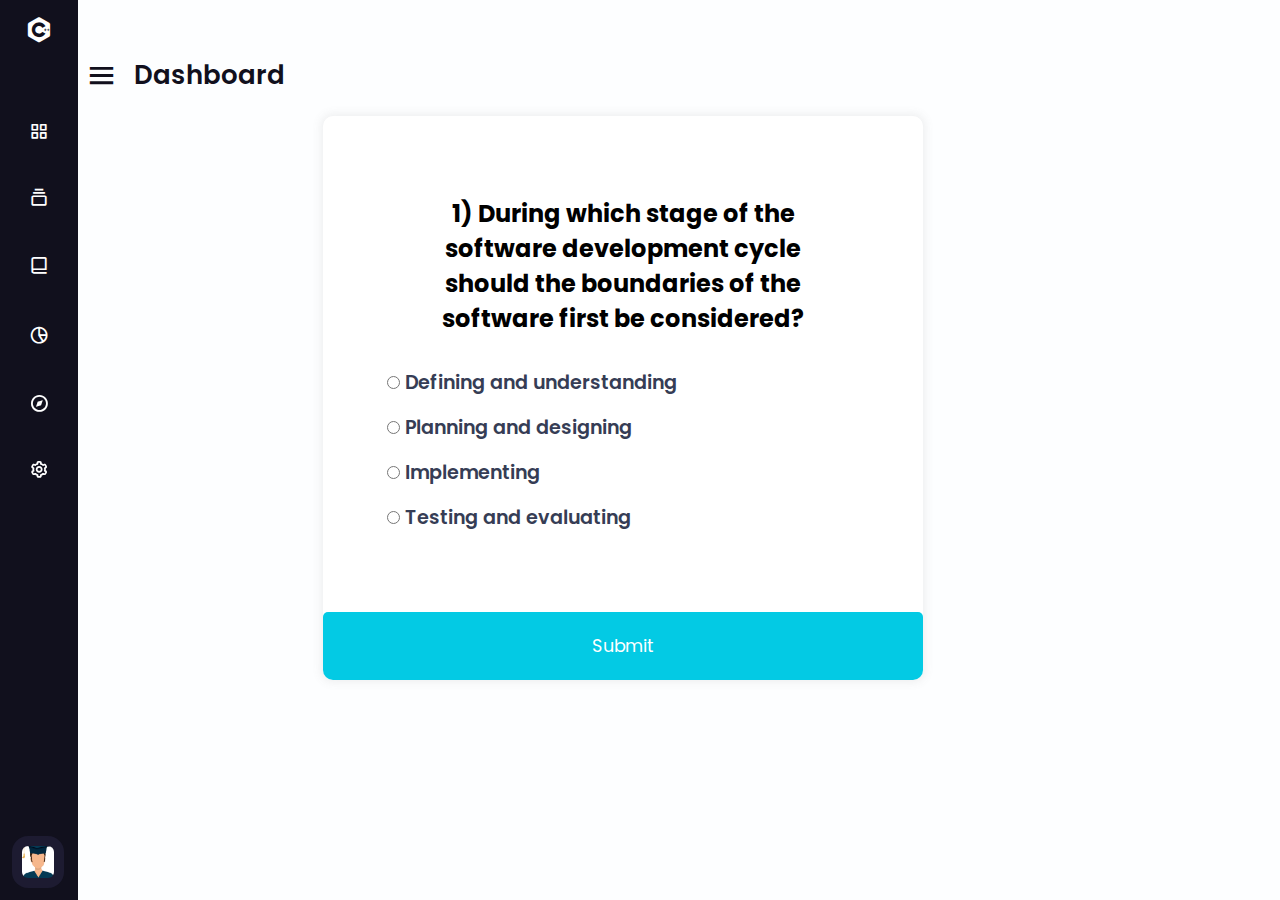
==== SDD task 1/questions.html @ 73c17043 "Add files via upload" ====
<!DOCTYPE html>
<html lang="en">

<head>
  <meta charset="UTF-8">
  <meta http-equiv="X-UA-Compatible" content="IE=edge">
  <meta name="viewport" content="width=device-width, initial-scale=1.0">
  <title>Dashboard</title>
  <link href='https://unpkg.com/boxicons@2.1.4/css/boxicons.min.css' rel='stylesheet'>
  <link rel="stylesheet" href="styles.css">
  <style>
    @import url('https://fonts.googleapis.com/css2?family=Poppins:wght@200;300;400;500&display=swap');

    .home-section {
      position: relative;
      background: transparent;
      left: 260px;
      width: calc(100% - 260px);
      transition: all 0.5s ease;
      margin-bottom: 750px;
    }

    * {
      box-sizing: border-box;
    }

    body {
      background-color: #fdfeff;
      font-family: 'Poppins', sans-serif;
      display: flex;
      align-items: center;
      justify-content: center;
      height: 100vh;
      overflow: hidden;
      margin: 0;
    }

    .quiz-container {
      background-color: #fff;
      border-radius: 10px;
      box-shadow: 0 0 10px 2px rgba(100, 100, 100, 0.1);
      width: 600px;
      overflow: hidden;
      margin-right: 350px;
      margin-top: 100px;
    }

    .quiz-header {
      padding: 4rem;
    }

    h2 {
      padding: 1rem;
      text-align: center;
      margin: 0;
    }

    ul {
      list-style-type: none;
      padding: 0;
    }

    ul li {
      font-size: 1.2rem;
      margin: 1rem 0;
    }

    ul li label {
      cursor: pointer;
    }

    button {
      background-color: #03cae4;
      color: #fff;
      border: none;
      display: block;
      width: 100%;
      cursor: pointer;
      font-size: 1.1rem;
      font-family: inherit;
      padding: 1.3rem;
      margin-left: 0;
    }

    button:hover {
      background-color: #04adc4;
    }
  </style>
</head>

<body>


  <!-- Sidebar -->
  <div class="sidebar close">
    <div class="logo-details">
      <i class='bx bxl-c-plus-plus'></i>
      <span class="logo_name">StudyFlow</span>
    </div>
    <ul class="nav-links">
      <li>
        <a href="dashboard.html">
          <i class='bx bx-grid-alt'></i>
          <span class="link_name">Dashboard</span>
        </a>
        <ul class="sub-menu blank">
          <li><a class="link_name" href="#">Dashboard</a></li>
        </ul>
      </li>
      <li>
        <div class="iocn-link">
          <a href="flashcards.html">
            <i class='bx bx-collection'></i>
            <span class="link_name">FlashCards</span>
          </a>
        </div>
        <ul class="sub-menu">
          <li><a class="link_name" href="#">Flashcards</a></li>
        </ul>
      </li>
      <li>
        <div class="iocn-link">
          <a href="closedpassage.html">
            <i class='bx bx-book-alt'></i>
            <span class="link_name">Closed Passage</span>
          </a>
        </div>
        <ul class="sub-menu">
          <li><a class="link_name" href="#">Closed Passage</a></li>
        </ul>
      </li>
      <li>
        <a href="questions.html">
          <i class='bx bx-pie-chart-alt-2'></i>
          <span class="link_name">Multiple Choice</span>
        </a>
        <ul class="sub-menu blank">
          <li><a class="link_name" href="#">Multiple Choice</a></li>
        </ul>
      </li>
      <li>
        <a href="instructions.html">
          <i class='bx bx-compass'></i>
          <span class="link_name">Instructions</span>
        </a>
        <ul class="sub-menu blank">
          <li><a class="link_name" href="#">Instructions</a></li>
        </ul>
      </li>
      <li>
        <a href="settings.html">
          <i class='bx bx-cog'></i>
          <span class="link_name">Setting</span>
        </a>
        <ul class="sub-menu blank">
          <li><a class="link_name" href="#">Setting</a></li>
        </ul>
      </li>
      <li>
        <div class="profile-details">
          <div class="profile-content">
            <img src="img/student-profile.jpg" alt="profileImg">
          </div>
          <div class="name-job">
            <div class="profile_name">John Mathew</div>
            <div class="job">Student</div>
          </div>
          <a href="login.html"><i class='bx bx-log-out'></i></a>
        </div>
      </li>
    </ul>
  </div>
  <section class="home-section">
    <div class="home-content">
      <i class='bx bx-menu'></i>
      <span class="text">Dashboard</span>
    </div>
  </section>






  <!-- Main Content -->
  <div class="main-content">
    <div class="quiz-container" id="quiz">
      <div class="quiz-header">
        <h2 id="question">Question Text</h2>
        <ul>
          <li>
            <input type="radio" name="answer" id="a" class="answer">
            <label for="a" id="a_text">Answer</label>
          </li>
          <li>
            <input type="radio" name="answer" id="b" class="answer">
            <label for="b" id="b_text">Answer</label>
          </li>
          <li>
            <input type="radio" name="answer" id="c" class="answer">
            <label for="c" id="c_text">Answer</label>
          </li>
          <li>
            <input type="radio" name="answer" id="d" class="answer">
            <label for="d" id="d_text">Answer</label>
          </li>
        </ul>
      </div>
      <button id="submit">Submit</button>
    </div>
  </div>


  <script>
    let arrow = document.querySelectorAll(".arrow");
    for (var i = 0; i < arrow.length; i++) {
      arrow[i].addEventListener("click", (e) => {
        let arrowParent = e.target.parentElement.parentElement;//selecting main parent of arrow
        arrowParent.classList.toggle("showMenu");
      });
    }
    let sidebar = document.querySelector(".sidebar");
    let sidebarBtn = document.querySelector(".bx-menu");
    console.log(sidebarBtn);
    sidebarBtn.addEventListener("click", () => {
      sidebar.classList.toggle("close");
    });



    const quizData = [
      {
        question: "1) During which stage of the software development cycle should the boundaries of the software first be considered?",
        a: "Defining and understanding",
        b: "Planning and designing",
        c: "Implementing",
        d: "Testing and evaluating",
        correct: "a",
      },
      {
        question: "2) Which of the following best describes quality assurance?",
        a: "Comparing the performance of similar technologies",
        b: "Responding to user feedback to improve a software package",
        c: "Implementing a documented process to ensure defined criteria are met",
        d: "Evaluating a software product to ensure that the client’s needs are satisfied",
        correct: "c",
      },
      {
        question: "3) What is the purpose of dynamic link libraries (DLLs)?",
        a: "To enable faster compilation of source code",
        b: "To allow developers to re-use their programs",
        c: "To allow appropriate system modules to be accessed at run time",
        d: "To enable modules written in different higher-level languages to be incorporated",
        correct: "c",
      },
      {
        question: "4) At which level of testing would a software developer use a driver?",
        a: "Acceptance",
        b: "Module",
        c: "Program",
        d: "System",
        correct: "b",
      },
      {
        question: "5) During which process would a software developer be most likely to use a metalanguage?",
        a: "Creating source code",
        b: "Developing a token streamule",
        c: "Conducting lexical analysis",
        d: "Generating random test data",
        correct: "a",
      },

    ];
    const quiz = document.getElementById('quiz')
    const answerEls = document.querySelectorAll('.answer')
    const questionEl = document.getElementById('question')
    const a_text = document.getElementById('a_text')
    const b_text = document.getElementById('b_text')
    const c_text = document.getElementById('c_text')
    const d_text = document.getElementById('d_text')
    const submitBtn = document.getElementById('submit')
    let currentQuiz = 0
    let score = 0
    loadQuiz()
    function loadQuiz() {
      deselectAnswers()
      const currentQuizData = quizData[currentQuiz]
      questionEl.innerText = currentQuizData.question
      a_text.innerText = currentQuizData.a
      b_text.innerText = currentQuizData.b
      c_text.innerText = currentQuizData.c
      d_text.innerText = currentQuizData.d
    }
    function deselectAnswers() {
      answerEls.forEach(answerEl => answerEl.checked = false)
    }
    function getSelected() {
      let answer
      answerEls.forEach(answerEl => {
        if (answerEl.checked) {
          answer = answerEl.id
        }
      })
      return answer
    }
    submitBtn.addEventListener('click', () => {
      const answer = getSelected()
      if (answer) {
        if (answer === quizData[currentQuiz].correct) {
          score++
        }
        currentQuiz++
        if (currentQuiz < quizData.length) {
          loadQuiz()
        } else {
          quiz.innerHTML = `
           <h2>You answered ${score}/${quizData.length} questions correctly</h2>
           <button onclick="location.reload()">Reload</button>
           `
        }
      }
    })




  </script>
</body>






</html>
---- SDD task 1/styles.css ----
@import url('https://fonts.googleapis.com/css2?family=Poppins:wght@300;400;500;600;700&display=swap');


/*Dashboard CSS*/


* {
  margin: 0;
  padding: 0;
  box-sizing: border-box;
  font-family: 'Poppins', sans-serif;
  box-sizing: border-box;
}

.sidebar {
  position: fixed;
  top: 0;
  left: 0;
  height: 100%;
  width: 260px;
  background: #11101d;
  z-index: 100;
  transition: all 0.5s ease;
}

.sidebar.close {
  width: 78px;
}

.sidebar .logo-details {
  height: 60px;
  width: 100%;
  display: flex;
  align-items: center;
}

.sidebar .logo-details i {
  font-size: 30px;
  color: #fff;
  height: 50px;
  min-width: 78px;
  text-align: center;
  line-height: 50px;
}

.sidebar .logo-details .logo_name {
  font-size: 22px;
  color: #fff;
  font-weight: 600;
  transition: 0.3s ease;
  transition-delay: 0.1s;
}

.sidebar.close .logo-details .logo_name {
  transition-delay: 0s;
  opacity: 0;
  pointer-events: none;
}

.sidebar .nav-links {
  height: 100%;
  padding: 30px 0 150px 0;
  overflow: auto;
}

.sidebar.close .nav-links {
  overflow: visible;
}

.sidebar .nav-links::-webkit-scrollbar {
  display: none;
}

.sidebar .nav-links li {
  position: relative;
  list-style: none;
  transition: all 0.4s ease;
}

.sidebar .nav-links li:hover {
  background: #1d1b31;
}

.sidebar .nav-links li .iocn-link {
  display: flex;
  align-items: center;
  justify-content: space-between;
}

.sidebar.close .nav-links li .iocn-link {
  display: block
}

.sidebar .nav-links li i {
  height: 50px;
  min-width: 78px;
  text-align: center;
  line-height: 50px;
  color: #fff;
  font-size: 20px;
  cursor: pointer;
  transition: all 0.3s ease;
}

.sidebar .nav-links li.showMenu i.arrow {
  transform: rotate(-180deg);
}

.sidebar.close .nav-links i.arrow {
  display: none;
}

.sidebar .nav-links li a {
  display: flex;
  align-items: center;
  text-decoration: none;
}

.sidebar .nav-links li a .link_name {
  font-size: 18px;
  font-weight: 400;
  color: #fff;
  transition: all 0.4s ease;
}

.sidebar.close .nav-links li a .link_name {
  opacity: 0;
  pointer-events: none;
}

.sidebar .nav-links li .sub-menu {
  padding: 6px 6px 14px 80px;
  margin-top: -10px;
  background: #1d1b31;
  display: none;
}

.sidebar .nav-links li.showMenu .sub-menu {
  display: block;
}

.sidebar .nav-links li .sub-menu a {
  color: #fff;
  font-size: 15px;
  padding: 5px 0;
  white-space: nowrap;
  opacity: 0.6;
  transition: all 0.3s ease;
}

.sidebar .nav-links li .sub-menu a:hover {
  opacity: 1;
}

.sidebar.close .nav-links li .sub-menu {
  position: absolute;
  left: 100%;
  top: -10px;
  margin-top: 0;
  padding: 10px 20px;
  border-radius: 0 6px 6px 0;
  opacity: 0;
  display: block;
  pointer-events: none;
  transition: 0s;
}

.sidebar.close .nav-links li:hover .sub-menu {
  top: 0;
  opacity: 1;
  pointer-events: auto;
  transition: all 0.4s ease;
}

.sidebar .nav-links li .sub-menu .link_name {
  display: none;
}

.sidebar.close .nav-links li .sub-menu .link_name {
  font-size: 18px;
  opacity: 1;
  display: block;
}

.sidebar .nav-links li .sub-menu.blank {
  opacity: 1;
  pointer-events: auto;
  padding: 3px 20px 6px 16px;
  opacity: 0;
  pointer-events: none;
}

.sidebar .nav-links li:hover .sub-menu.blank {
  top: 50%;
  transform: translateY(-50%);
}

.sidebar .profile-details {
  position: fixed;
  bottom: 0;
  width: 260px;
  display: flex;
  align-items: center;
  justify-content: space-between;
  background: #1d1b31;
  padding: 12px 0;
  transition: all 0.5s ease;
}

.sidebar.close .profile-details {
  background: none;
}

.sidebar.close .profile-details {
  width: 78px;
}

.sidebar .profile-details .profile-content {
  display: flex;
  align-items: center;
}

.sidebar .profile-details img {
  height: 52px;
  width: 52px;
  object-fit: cover;
  border-radius: 16px;
  margin: 0 14px 0 12px;
  background: #1d1b31;
  transition: all 0.5s ease;
}

.sidebar.close .profile-details img {
  padding: 10px;
}

.sidebar .profile-details .profile_name,
.sidebar .profile-details .job {
  color: #fff;
  font-size: 18px;
  font-weight: 500;
  white-space: nowrap;
}

.sidebar.close .profile-details i,
.sidebar.close .profile-details .profile_name,
.sidebar.close .profile-details .job {
  display: none;
}

.sidebar .profile-details .job {
  font-size: 12px;
}

.home-section {
  position: relative;
  background: transparent;
  left: 260px;
  width: calc(100% - 260px);
  transition: all 0.5s ease;
}

.sidebar.close~.home-section {
  left: 78px;
  width: calc(100% - 78px);
}

.home-section .home-content {
  height: 60px;
  display: flex;
  align-items: center;
}

.home-section .home-content .bx-menu,
.home-section .home-content .text {
  color: #11101d;
  font-size: 35px;
}

.home-section .home-content .bx-menu {
  margin: 0 15px;
  cursor: pointer;
}

.home-section .home-content .text {
  font-size: 26px;
  font-weight: 600;
}

@media (max-width: 400px) {
  .sidebar.close .nav-links li .sub-menu {
    display: none;
  }

  .sidebar {
    width: 78px;
  }

  .sidebar.close {
    width: 0;
  }

  .home-section {
    left: 78px;
    z-index: 100;
  }

  .sidebar.close~.home-section {
    width: 100%;
    left: 0;
  }
}





body {
  background: #faf9fa;
  font-family: 'Roboto', sans-serif;
}

.main-content {
  min-height: 100vh;
  margin-left: 100px;
  transition: all 0.5s ease;
  padding: 1rem;
}

.statistics {
  display: grid;
  grid-template-columns: repeat(3, 1fr);
  gap: 1.6rem;
  margin-top: 20px;
  margin-right: 20px;
}

.statistics>div {
  background: #fff;
  padding: 1.8rem;
  border-radius: 2rem;
  margin-top: 1rem;
  box-shadow: 0 2rem 3rem rgba(132, 139, 200, 0.18);
  transition: all 300ms ease;
}

.statistics>div:hover {
  box-shadow: none;
}

.statistics>div i {
  background: #64bcf4;
  padding: 0.5rem;
  border-radius: 50%;
  font-size: 2rem;
  color: white;
}

#calender-icon {
  background: #64bcf4;
}

#marshall-icon {
  background: #64bcf4;
}

.statistics>div .middle {
  display: flex;
  align-items: center;
  justify-content: space-between;
}

.statistics h3 {
  margin: 1rem 0 0.6rem;
  font-size: 1rem;
}

.statistics .progress {
  position: relative;
  width: 92px;
  height: 92px;
  border-radius: 50%;
}

.statistics svg {
  width: 7rem;
  height: 7rem;
}

.statistics svg circle {
  fill: none;
  stroke: #64bcf4;
  stroke-width: 14;
  stroke-linecap: round;
  transform: translate(20px, 5px);
  stroke-dasharray: 110;
  stroke-dashoffset: 92;
}

.statistics .answered-questions svg circle {
  stroke-dashoffset: -30;
  stroke-dasharray: 200;
}

.statistics .task-completion svg circle {
  stroke-dashoffset: 20;
  stroke-dasharray: 80;
}

.statistics .average-score svg circle {
  stroke-dashoffset: 35;
  stroke-dasharray: 110;
}

.statistics .progress .number {
  position: absolute;
  top: 10%;
  left: 17%;
  height: 100%;
  width: 100%;
  display: flex;
  justify-content: center;
  align-items: center;
}

.bottom-row {
  display: flex;
  flex-wrap: wrap;
  margin-top: 3rem;
}

.task-list {
  margin-top: 2.1rem;
  width: 70%;
  margin-right: 1.8rem;
}

.task-list h2 {
  margin-bottom: 0.8rem;
}

.task-list table {
  background: #fff;
  width: 100%;
  border-radius: 2rem;
  padding: 1.8rem;
  text-align: center;
  box-shadow: 0 2rem 3rem rgba(132, 139, 200, 0.18);
  transition: all 300ms ease;
  margin-top: 10px;
}

.task-list table:hover {
  box-shadow: none;
}

.task-list tbody td {
  height: 3rem;
  border-bottom: 1px solid rgba(132, 139, 200, 0.18);
}

.task-list tbody tr:last-child td {
  border: none;
}

.task-list a {
  text-align: center;
  display: block;

  margin-top: 1rem;
  color: #7380ec;
}

.taskComplete-status {
  color: lightgreen;
}

.taskIncomplete-status {
  color: #ff1414;
}

.student-content {
  display: flex;
  justify-content: space-between;
  min-height: 100vh;
  margin-left: 100px;
  transition: all 0.5s ease;
  padding: 1rem;
}


.primary {
  border-radius: 40px;
  border: none;
  width: 55px;
  height: 25px;
  cursor: pointer;
  color: black;
  background-color: #f7f7f7;
}

.primary:hover {
  background-color: #ededed;
}



#section1 {
  margin-right: 10px;
  width: 400px;
  background-color: #fff;
  border-radius: 40px;
  text-align: center;
  height: 800px;
}

.top-section {
  display: flex;
  margin-left: 40px;
  margin-top: 15px;
  gap: 16px;
}

.top-section i {
  font-size: 55px;
  margin-top: 15px
}

.top-section h1 {
  margin-top: 25px;
}

.user-info {
  align-items: center;
  margin-left: 20px;
  margin-right: 20px;
  margin-top: 20px;
  background: #fff;
  border-radius: 2rem;
  padding: 1.8rem;
  text-align: center;
  box-shadow: 0 2rem 3rem rgba(132, 139, 200, 0.1);
  transition: all 300ms ease;
  border-radius: 10px;
  font-family: 'Roboto', sans-serif;
}

.user-info table {
  border-collapse: collapse;
  border: none;

}

.user-info table td {
  height: 60px;
  width: 430px;
}

.event-details {
  margin-left: 20px;
  margin-top: 20px;
  margin-right: 20px;
  margin-bottom: 10px;
  background: #fff;
  border-radius: 2rem;
  box-shadow: 0 2rem 3rem rgba(132, 139, 200, 0.18);
  transition: all 300ms ease;
  padding: 20px;
}


.recent-updates {
  flex: 1;
  margin-top: 2.4rem;
  margin-right: 1.5rem;
}

.updates {
  background: #fff;
  border-radius: 2rem;
  box-shadow: 0 2rem 3rem rgba(132, 139, 200, 0.18);
  transition: all 300ms ease;
  padding: 1.8rem;
  margin-top: 10px;
  height: 280px;
}

.updates:hover {
  box-shadow: none;
}

.update {
  display: grid;
  grid-template-columns: 2.6rem auto;
  gap: 1.2rem;
  margin-bottom: 12px;

}

.profile-photo {
  width: 50px;
}






/*Flashcard CSS*/



.container {
  width: 90vw;
  max-width: 62.5em;
  position: relative;
  margin-left: 260px;
}

.add-flashcard-con {
  display: flex;
  justify-content: flex-end;
  padding: 1.2em 1em;
}

button {
  border: none;
  outline: none;
  cursor: pointer;
}

.add-flashcard-con button {
  font-size: 1em;
  background-color: #587ef4;
  color: #ffffff;
  padding: 0.8em 1.2em;
  font-weight: 500;
  border-radius: 0.4em;
}

#card-con {
  margin-top: 1em;
}

.question-container {
  width: 90vw;
  max-width: 34em;
  display: flex;
  flex-direction: column;
  justify-content: center;
  background-color: #ffffff;
  position: absolute;
  transform: translate(-50%, -50%);
  top: 50%;
  left: 50%;
  padding: 3em 2em;
  border-radius: 0.6em;
  box-shadow: 0 1em 2em rgba(28, 0, 80, 0.1);
}

.question-container h2 {
  font-size: 2.2em;
  color: #363d55;
  font-weight: 600;
  text-align: center;
  margin-bottom: 2em;
}

.wrapper {
  display: grid;
  grid-template-columns: 11fr 1fr;
  gap: 1em;
  margin-bottom: 1em;
}

.error-con {
  align-self: center;
}

#error {
  color: #ff5353;
  font-weight: 400;
}

.fa-xmark {
  font-size: 1.4em;
  background-color: #587ef4;
  height: 1.8em;
  width: 1.8em;
  display: grid;
  place-items: center;
  color: #ffffff;
  border-radius: 50%;
  cursor: pointer;
  justify-self: flex-end;
}

label {
  color: #363d55;
  font-weight: 600;
  margin-bottom: 0.3em;
}

textarea {
  width: 100%;
  padding: 0.7em 0.5em;
  border: 1px solid #d0d0d0;
  outline: none;
  color: #414a67;
  border-radius: 0.3em;
  resize: none;
}

textarea:not(:last-child) {
  margin-bottom: 1.2em;
}

textarea:focus {
  border-color: #363d55;
}

#save-btn {
  font-size: 1em;
  background-color: #587ef4;
  color: #ffffff;
  padding: 0.6em 0;
  border-radius: 0.3em;
  font-weight: 600;
}

.card-list-container {
  display: grid;
  padding: 0.2em;
  gap: 1.5em;
  grid-template-columns: 1fr 1fr 1fr;
}

.card {
  background-color: #ffffff;
  box-shadow: 0 0.4em 1.2em rgba(28, 0, 80, 0.08);
  padding: 1.2em;
  border-radius: 0.4em;
}

.question-div,
.answer-div {
  text-align: justify;
}

.question-div {
  margin-bottom: 0.5em;
  font-weight: 500;
  color: #363d55;
}

.answer-div {
  margin-top: 1em;
  font-weight: 400;
  color: #414a67;
}

.show-hide-btn {
  display: block;
  background-color: #587ef4;
  color: #ffffff;
  text-decoration: none;
  text-align: center;
  padding: 0.6em 0;
  border-radius: 0.3em;
}

.buttons-con {
  display: flex;
  justify-content: flex-end;
}

.edit,
.delete {
  background-color: transparent;
  padding: 0.5em;
  font-size: 1.2em;
}

.edit {
  color: #587ef4;
}

.delete {
  color: #ff5353;
}

.hide {
  display: none;
}

@media screen and (max-width: 800px) {
  .card-list-container {
    grid-template-columns: 1fr 1fr;
    gap: 0.8em;
  }
}

@media screen and (max-width: 450px) {
  body {
    font-size: 14px;
  }

  .card-list-container {
    grid-template-columns: 1fr;
    gap: 1.2em;
  }
}





.top-bar {
  background-color: #000000;
  padding: 10px;
  display: flex;
  justify-content: space-between;
  align-items: center;
  color: white;
}

.top-bar button {
  background-color: #555;
  color: white;
  border: none;
  padding: 10px;
  margin-left: 100px;
  cursor: pointer;
}



/*Closed Passage CSS*/


.Closedpassage-container {
  max-width: 600px;
  margin: 40px auto;
  padding: 20px;
  background-color: rgba(255, 255, 255, 0.8);
  /* Semi-transparent white */
  border-radius: 10px;
  box-shadow: 0 0 10px rgba(0, 0, 0, 0.5);
}

h1 {
  text-align: center;
  color: #000;
  /* Black text */
}

#question-container {
  margin-top: 20px;
}

.user-answer {
  width: 100%;
  padding: 8px;
  margin-bottom: 10px;
  border: 1px solid #3498db;
  border-radius: 5px;
  color: #000;
  /* Black text */
  box-sizing: border-box;
}

button {
  background-color: #3498db;
  color: #fff;
  padding: 20px 30px;
  border: none;
  border-radius: 5px;
  cursor: pointer;
  margin-left: 40%;
}

button:hover {
  background-color: #2980b9;
}

#result {
  margin-top: 15px;
  text-align: center;
  font-size: 20px;
}

/* Optional: Styling for correct and incorrect answers */
.correct {
  color: #27ae60;
}

.incorrect {
  color: #e74c3c;
}


#word-bank {
  background-color: #fffefe;
  /* Set the same background color as the fill in the blank container */
  width: 30%;
  margin-left: 35%;
  padding: 20px;
  background-color: rgba(255, 255, 255, 0.8);
  /* Semi-transparent white */
  border-radius: 10px;
  box-shadow: 0 0 10px rgba(0, 0, 0, 0.5);
  text-align: center;

}



/* Multiple choice CSS */
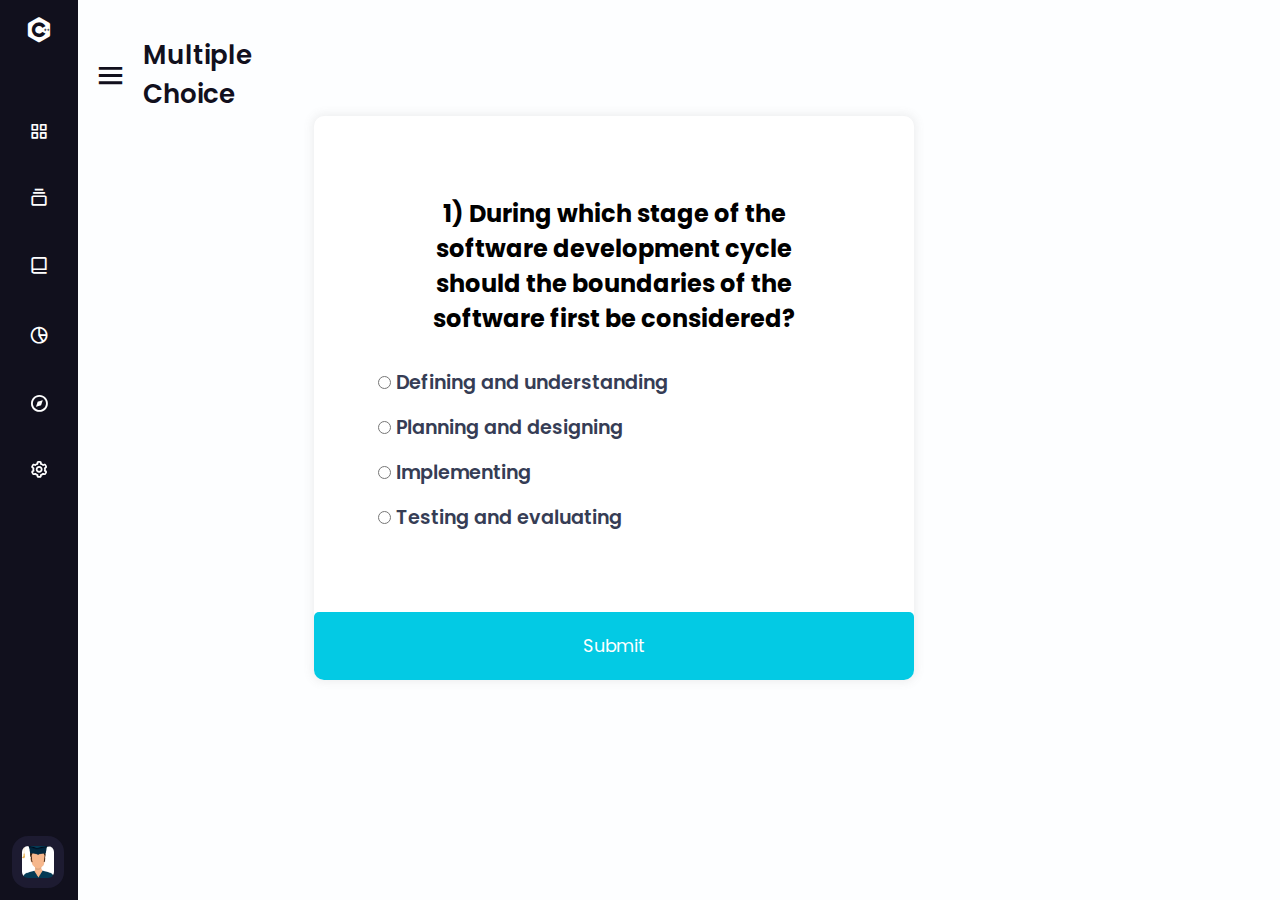
==== commit cf60e5bc: "Update questions.html" ====
--- a/SDD task 1/questions.html
+++ b/SDD task 1/questions.html
@@ -173,7 +173,7 @@
   <section class="home-section">
     <div class="home-content">
       <i class='bx bx-menu'></i>
-      <span class="text">Dashboard</span>
+      <span class="text">Multiple Choice</span>
     </div>
   </section>
 
@@ -332,4 +332,4 @@
 
 
 
-</html>+</html>
